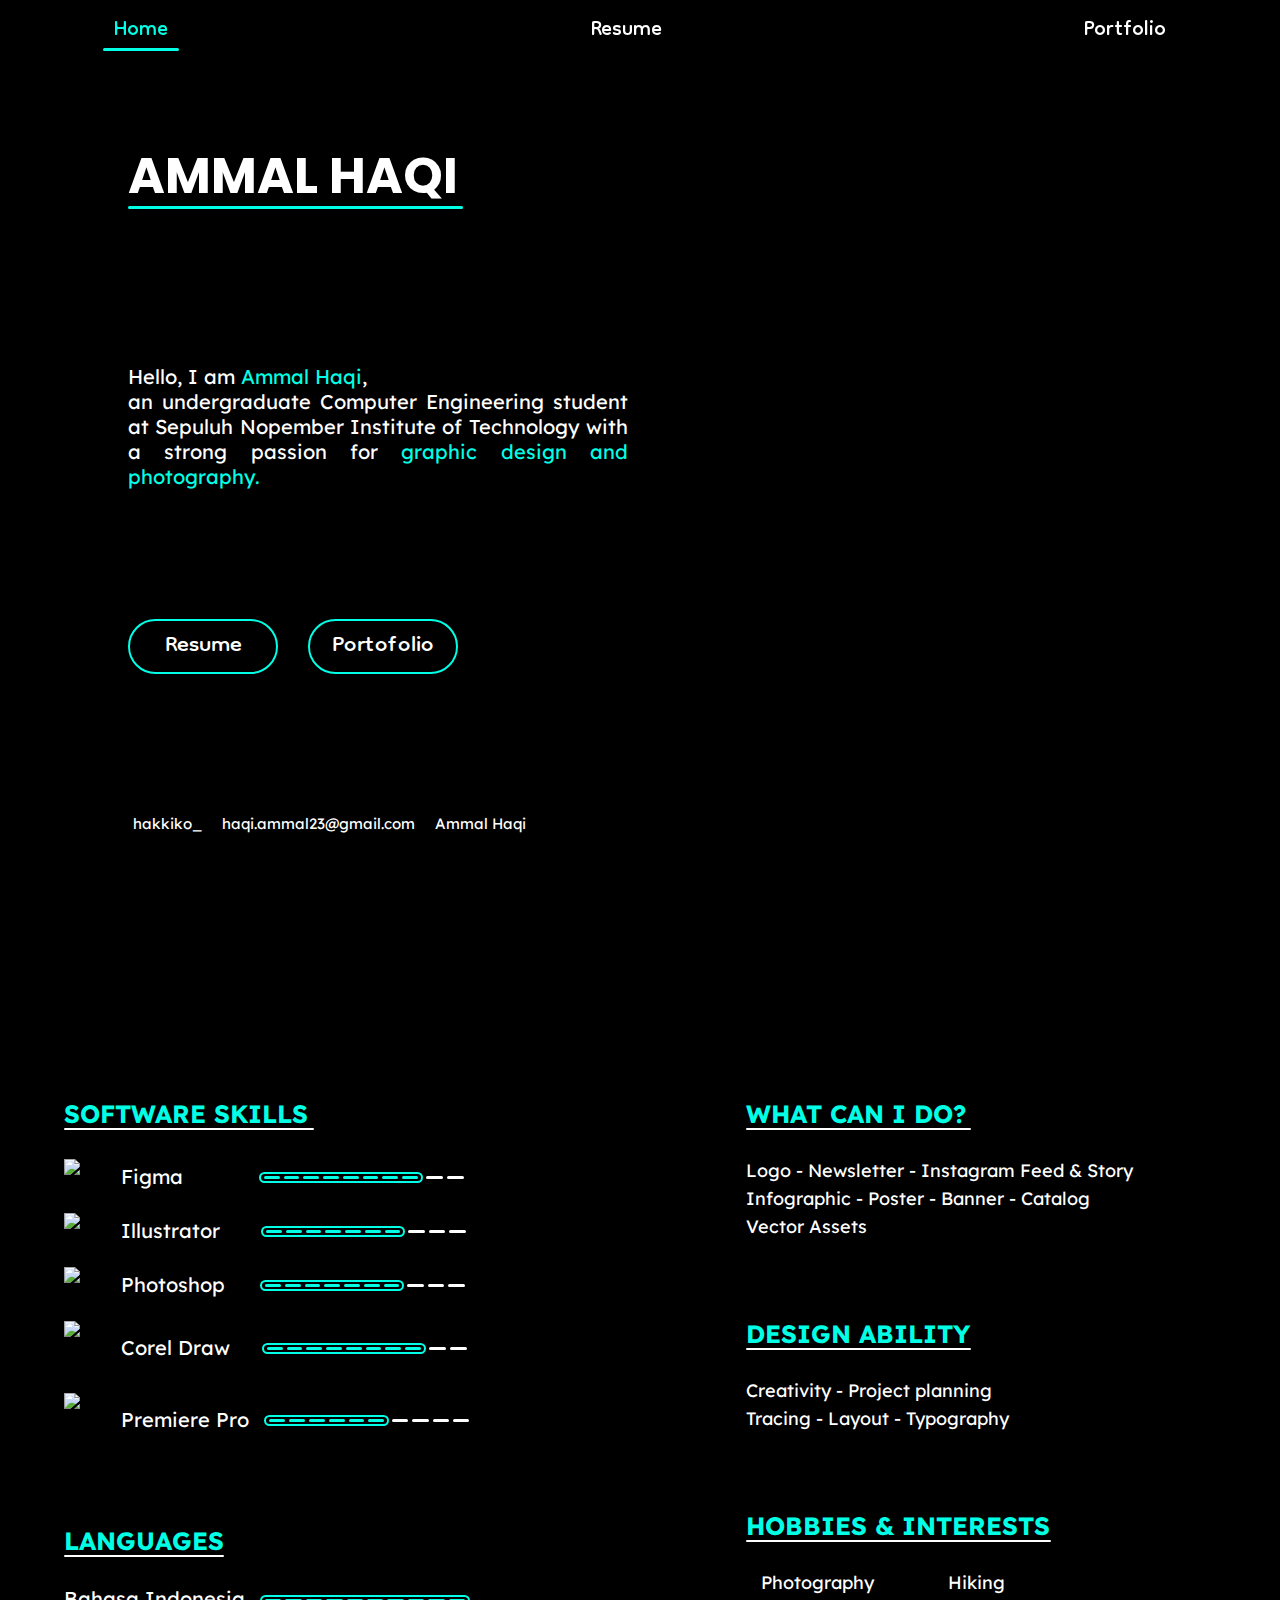
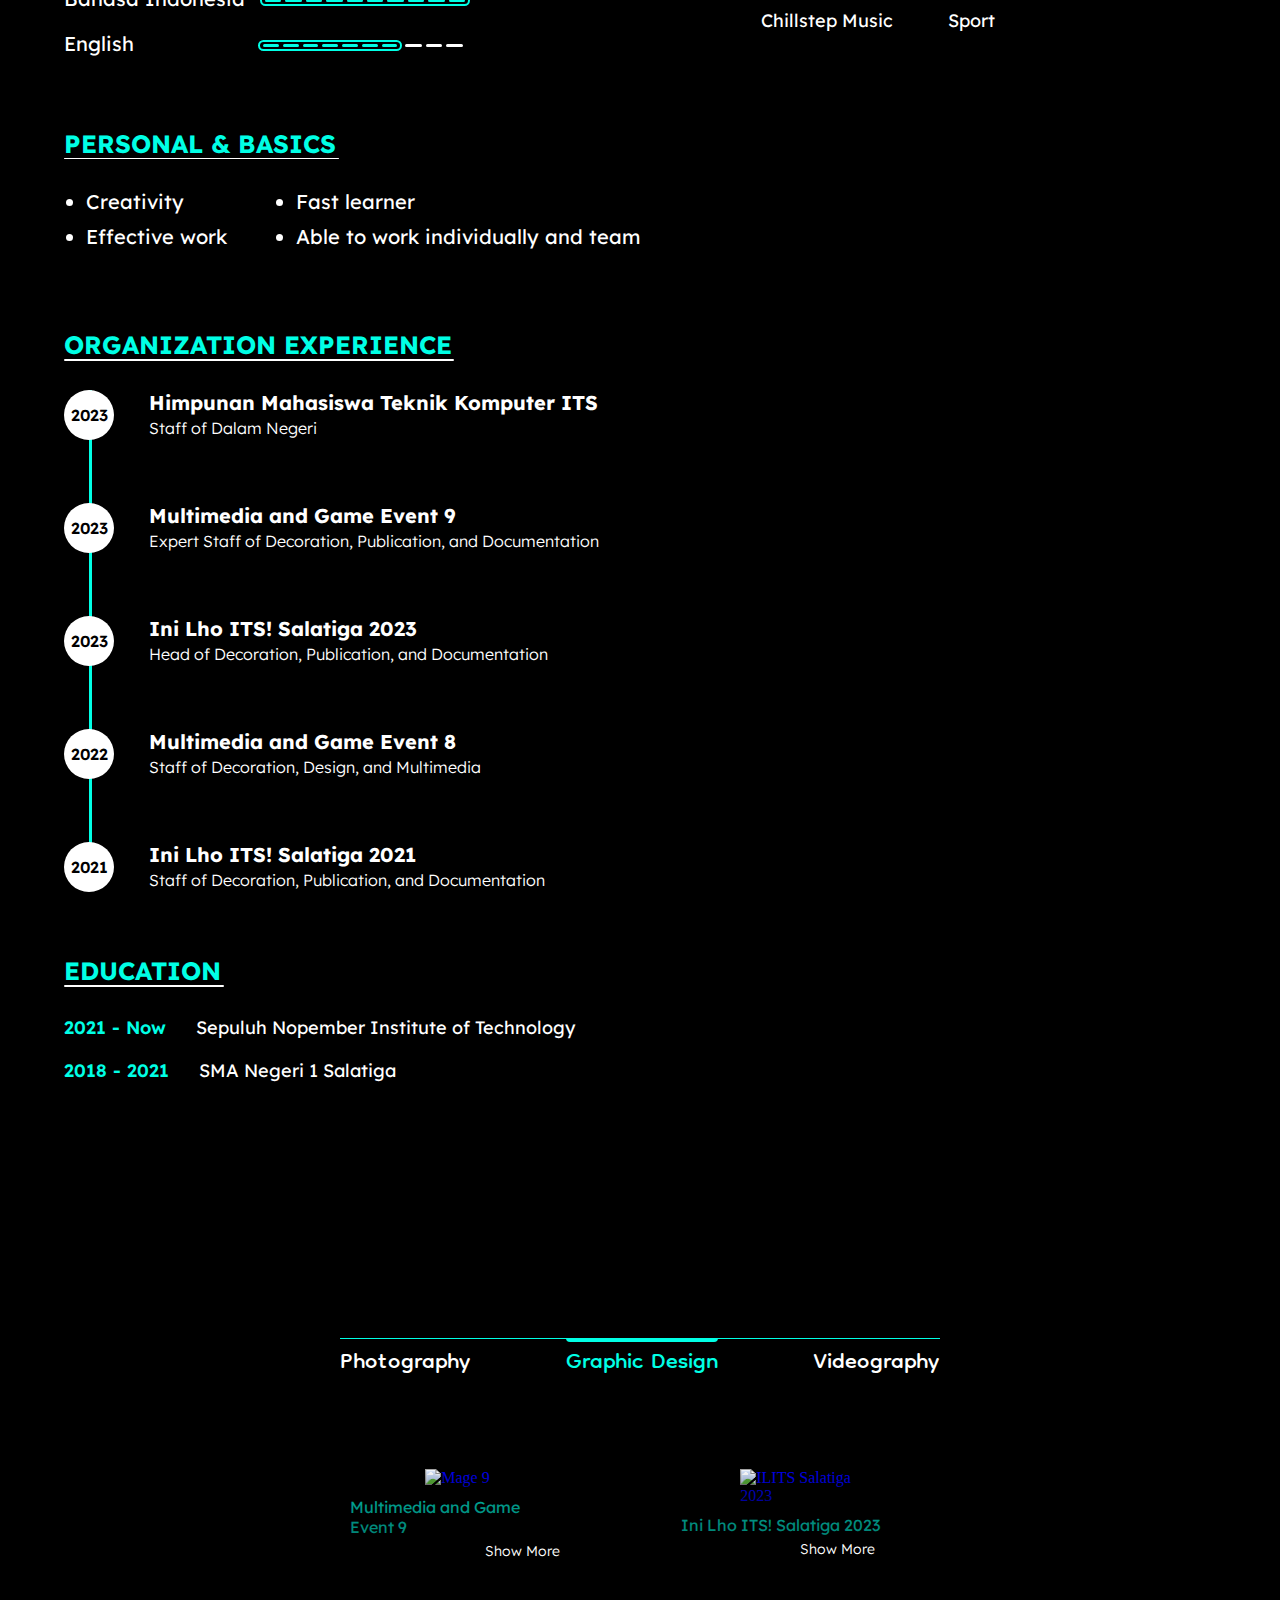
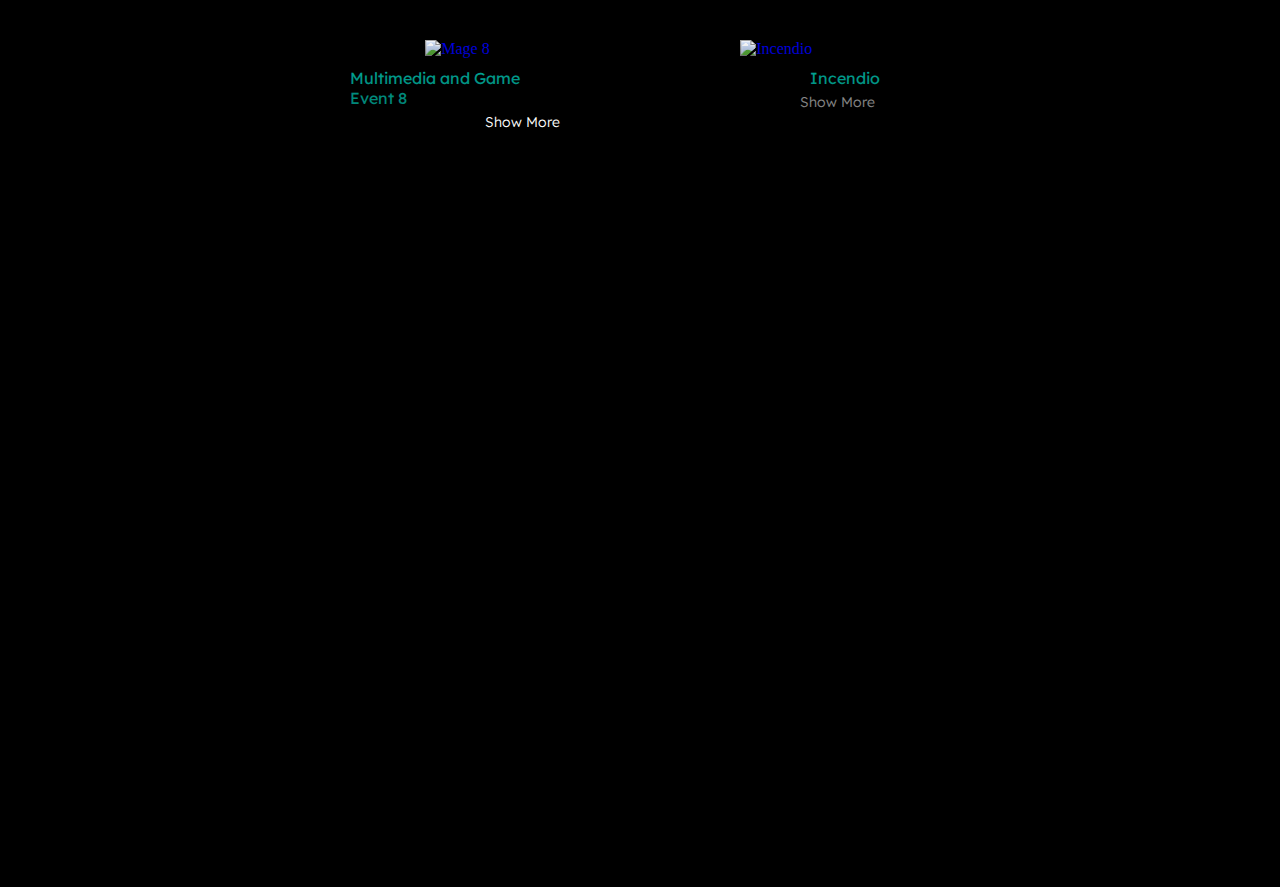
==== index.html @ 99812e88 "Add files via upload" ====
<!DOCTYPE html>
<html>
    <head>
        <meta charset="utf-8">
        <meta name="viewport" content="width=device-width, initial-scale=1.0" />
        <title>Ammal Haqi</title>
        
        <link rel="stylesheet" href="style.css">

        <link rel="preconnect" href="https://fonts.googleapis.com">
        <link rel="preconnect" href="https://fonts.gstatic.com" crossorigin>
        
        <link href="https://fonts.googleapis.com/css2?family=Poppins:ital,wght@0,100;0,200;0,300;0,400;0,500;0,600;0,700;0,800;0,900;1,100;1,200;1,300;1,400;1,500;1,600;1,700;1,800;1,900&display=swap" rel="stylesheet">
        <link href="https://fonts.googleapis.com/css2?family=Lexend+Deca:wght@100..900&family=Poppins:ital,wght@0,100;0,200;0,300;0,400;0,500;0,600;0,700;0,800;0,900;1,100;1,200;1,300;1,400;1,500;1,600;1,700;1,800;1,900&display=swap" rel="stylesheet">
        <link href="https://fonts.googleapis.com/css2?family=Dongle&family=Lexend+Deca:wght@100..900&family=Poppins:ital,wght@0,100;0,200;0,300;0,400;0,500;0,600;0,700;0,800;0,900;1,100;1,200;1,300;1,400;1,500;1,600;1,700;1,800;1,900&display=swap" rel="stylesheet">
        
        <script src="https://unpkg.com/@phosphor-icons/web"></script>
    </head>

    <body>
        <nav class="menu-nav">
            <div id="menu-icon" class="menu-icon">
                <i class="ph ph-list"></i>
            </div>
                <ul id="menu-list" class="hidden">
                    <li>
                        <a href="#home">Home</a>
                    </li>
                    <li>
                        <a href="#resume">Resume</a>
                    </li>
                    <li>
                        <a href="#portfolio">Portfolio</a>
                    </li>
                </ul>
            </div>
        </nav>
        <main>
            <div id="home" class="section-home">

                <div class="text-home">

                    <div class="nama">
                        <p>AMMAL HAQI</p>
                    </div>

                    <div class="deskripsi">
                        <p>
                            Hello, I am <em>Ammal Haqi</em>,
                        </p>
                        <p class="deskripsi-lagi">
                            an undergraduate Computer Engineering student
                            at Sepuluh Nopember Institute of Technology with a 
                            strong passion for <em>graphic design and photography.</em> 
                        </p>

                    </div>
                    
                    <div class="button-home">
                        <a href="#section-resume" class="home-resume"><button class="button-resume">Resume</button></a>
                        <a href="#section-porto" class="home-porto"><button class="button-porto">Portofolio</button></a>
                    </div>

                    <div class="sosmed-home">
                        <a href="https://www.instagram.com/hakkiko_/" class="ig-home"><i class="ph ph-instagram-logo"></i>hakkiko_</a>
                        <a href="#" class="email-home"><i class="ph ph-envelope"></i>haqi.ammal23@gmail.com</a>
                        <a href="https://www.linkedin.com/in/ammal-haqi" class="linkedin-home"><i class="ph ph-linkedin-logo"></i>Ammal Haqi</a> 
                    </div>

                </div>
            </div>

            <div id="resume" class="section-resume">
                <div class="padding-resume">

                    <div class="layout-resume">

                        <div class="layout-resume-1700">
                            <div class="resume1">
                                <div class="software-skill">
                                    <div class="title-software">
                                        <p>SOFTWARE SKILLS</p>
                                    </div>


                                    <div class="figma">
                                        <img src="https://res.cloudinary.com/dbnlmrsx0/image/upload/v1729635078/logo-figma_ucodax.svg" 
                                        alt="Figma">
                                        <p>Figma</p>
                                        <div class="rank-figma">
                                            <div class="filled-figma">
                                                <div class="segment filled"></div>
                                                <div class="segment filled"></div>
                                                <div class="segment filled"></div>
                                                <div class="segment filled"></div>
                                                <div class="segment filled"></div>
                                                <div class="segment filled"></div>
                                                <div class="segment filled"></div>
                                                <div class="segment filled"></div>
                                            </div>
                                            <div class="empty-figma">
                                                <div class="segment empty"></div>
                                                <div class="segment empty"></div>
                                            </div>
                                        </div>
                                    </div>

                                    <div class="illustrator">
                                        <img src="https://res.cloudinary.com/dbnlmrsx0/image/upload/v1729635078/logo-ai_piukja.svg"
                                        alt="Illustrator">
                                        <p>Illustrator</p>
                                        <div class="rank-illustrator">
                                            <div class="filled-illustrator">
                                                <div class="segment filled"></div>
                                                <div class="segment filled"></div>
                                                <div class="segment filled"></div>
                                                <div class="segment filled"></div>
                                                <div class="segment filled"></div>
                                                <div class="segment filled"></div>
                                                <div class="segment filled"></div>
                                            </div>
                                            <div class="empty-illustrator">
                                                <div class="segment empty"></div>
                                                <div class="segment empty"></div>
                                                <div class="segment empty"></div>
                                            </div>
                                        </div>
                                    </div>

                                    <div class="photoshop">
                                        <img src="https://res.cloudinary.com/dbnlmrsx0/image/upload/v1729635078/logo-ps_kbggxn.svg"
                                        alt="Photoshop">
                                        <p>Photoshop</p>
                                        <div class="rank-photoshop">
                                            <div class="filled-photoshop">
                                                <div class="segment filled"></div>
                                                <div class="segment filled"></div>
                                                <div class="segment filled"></div>
                                                <div class="segment filled"></div>
                                                <div class="segment filled"></div>
                                                <div class="segment filled"></div>
                                                <div class="segment filled"></div>
                                            </div>
                                            <div class="empty-photoshop">
                                                <div class="segment empty"></div>
                                                <div class="segment empty"></div>
                                                <div class="segment empty"></div>
                                            </div>
                                        </div>
                                    </div>

                                    <div class="corel">
                                        <img src="https://res.cloudinary.com/dbnlmrsx0/image/upload/v1729635078/logo-corel_yofwia.svg" 
                                        alt="Corel Draw">
                                        <p>Corel Draw</p>
                                        <div class="rank-corel">
                                            <div class="filled-corel">
                                                <div class="segment filled"></div>
                                                <div class="segment filled"></div>
                                                <div class="segment filled"></div>
                                                <div class="segment filled"></div>
                                                <div class="segment filled"></div>
                                                <div class="segment filled"></div>
                                                <div class="segment filled"></div>
                                                <div class="segment filled"></div>
                                            </div>
                                            <div class="empty-corel">
                                                <div class="segment empty"></div>
                                                <div class="segment empty"></div>
                                            </div>
                                        </div>
                                    </div>

                                    <div class="premiere">
                                        <img src="https://res.cloudinary.com/dbnlmrsx0/image/upload/v1729635079/logo-pr_hd1kft.svg" 
                                        alt="Premiere Pro">
                                        <p>Premiere Pro</p>
                                        <div class="rank-premiere">
                                            <div class="filled-premiere">
                                                <div class="segment filled"></div>
                                                <div class="segment filled"></div>
                                                <div class="segment filled"></div>
                                                <div class="segment filled"></div>
                                                <div class="segment filled"></div>
                                                <div class="segment filled"></div>
                                            </div>
                                            <div class="empty-premiere">
                                                <div class="segment empty"></div>
                                                <div class="segment empty"></div>
                                                <div class="segment empty"></div>
                                                <div class="segment empty"></div>
                                            </div>
                                        </div>
                                    </div>

                                </div>

                                <div class="languages">
                                    <div class="title-languages">
                                        <p>LANGUAGES</p>
                                    </div>

                                    <div class="indo">
                                        <p>Bahasa Indonesia</p>
                                        <div class="rank-indo">
                                            <div class="filled-indo">
                                                <div class="segment filled"></div>
                                                <div class="segment filled"></div>
                                                <div class="segment filled"></div>
                                                <div class="segment filled"></div>
                                                <div class="segment filled"></div>
                                                <div class="segment filled"></div>
                                                <div class="segment filled"></div>
                                                <div class="segment filled"></div>
                                                <div class="segment filled"></div>
                                                <div class="segment filled"></div>
                                            </div>
                                        </div>
                                    </div>

                                    <div class="english">
                                        <p>English</p>
                                        <div class="rank-english">
                                            <div class="filled-english">
                                                <div class="segment filled"></div>
                                                <div class="segment filled"></div>
                                                <div class="segment filled"></div>
                                                <div class="segment filled"></div>
                                                <div class="segment filled"></div>
                                                <div class="segment filled"></div>
                                                <div class="segment filled"></div>
                                            </div>
                                            <div class="empty-english">
                                                <div class="segment empty"></div>
                                                <div class="segment empty"></div>
                                                <div class="segment empty"></div>
                                            </div>
                                        </div>
                                    </div>


                                </div>

                                <div class="personal">
                                    <div class="title-personal">
                                        <p>PERSONAL & BASICS</p>
                                    </div>

                                    <div class="list-basic">
                                        <ul class="list-personal1">
                                            <li>Creativity</li>
                                            <li>Effective work</li>
                                        </ul>

                                        <ul class="list-personal2">
                                            <li>Fast learner</li>
                                            <li>Able to work individually and team</li>
                                        </ul>
                                    </div>

                                </div>
                            </div>

                            <div class="resume2">
                                <div class="organization">
                                    <div class="title-organization">
                                        <p>ORGANIZATION EXPERIENCE</p>
                                    </div>

                                    <div class="timeline">
                                        <div class="timeline-item">
                                            <div class="year">
                                                <div class="year-dot">2023</div>
                                            </div>
                                            <div class="content">
                                                <h3>Himpunan Mahasiswa Teknik Komputer ITS</h3>
                                                <p>Staff of Dalam Negeri</p>
                                            </div>
                                        </div>
                                
                                        <div class="timeline-item">
                                            <div class="year">
                                                <div class="year-dot">2023</div>
                                            </div>
                                            <div class="content">
                                                <h3>Multimedia and Game Event 9</h3>
                                                <p>Expert Staff of Decoration, Publication, and Documentation</p>
                                            </div>
                                        </div>
                                
                                        <div class="timeline-item">
                                            <div class="year">
                                                <div class="year-dot">2023</div>
                                            </div>
                                            <div class="content">
                                                <h3>Ini Lho ITS! Salatiga 2023</h3>
                                                <p>Head of Decoration, Publication, and Documentation</p>
                                            </div>
                                        </div>
                                
                                        <div class="timeline-item">
                                            <div class="year">
                                                <div class="year-dot">2022</div>
                                            </div>
                                            <div class="content">
                                                <h3>Multimedia and Game Event 8</h3>
                                                <p>Staff of Decoration, Design, and Multimedia</p>
                                            </div>
                                        </div>

                                        <div class="timeline-item">
                                            <div class="year">
                                                <div class="year-dot">2021</div>
                                            </div>
                                            <div class="content">
                                                <h3>Ini Lho ITS! Salatiga 2021</h3>
                                                <p>Staff of Decoration, Publication, and Documentation</p>
                                            </div>
                                        </div>
                                    </div>

                                </div>

                                <div class="education">
                                    <div class="title-education">
                                        <p>EDUCATION</p>
                                    </div>

                                    <div class="education-item1">
                                        <div class="edu-year">
                                            <p>2021 - Now</p>
                                        </div>

                                        <div class="edu">
                                            <p>Sepuluh Nopember Institute of Technology</p>
                                        </div>
                                    </div>

                                    <div class="education-item2">
                                        <div class="edu-year">
                                            <p>2018 - 2021</p>
                                        </div>

                                        <div class="edu">
                                            <p>SMA Negeri 1 Salatiga</p>
                                        </div>
                                    </div>

                                </div>
                            </div>
                        </div>

                        <div class="resume3">

                            <div class="layout-resume3-1700">
                                <div class="ido">
                                    <div class="title-ido">
                                        <p>WHAT CAN I DO?</p>
                                    </div>

                                    <div class="list-ido">
                                        <p>Logo - Newsletter - Instagram Feed & Story</p>
                                        <p>Infographic - Poster - Banner - Catalog</p>
                                        <p>Vector Assets</p>
                                    </div>
                                </div>

                                <div class="design-ability">
                                    <div class="title-ability">
                                        <p>DESIGN ABILITY</p>
                                    </div>

                                    <div class="list-ability">
                                        <p>Creativity - Project planning</p>
                                        <p>Tracing - Layout - Typography</p>
                                    </div>
                                </div>
                            </div>

                            <div class="hobbies">
                                <div class="title-hobbies">
                                    <p>HOBBIES & INTERESTS</p>
                                </div>
                                
                                <div class="list-hobbies">
                                    <div class="hobbies1">
                                        <p><i class="ph ph-camera"></i>Photography</p>
                                        <p><i class="ph ph-music-notes-simple"></i>Chillstep Music</p>
                                    </div>

                                    <div class="hobbies2">
                                        <p><i class="ph ph-person-simple-hike"></i>Hiking</p>
                                        <p><i class="ph ph-volleyball"></i>Sport</p>
                                    </div>
                                </div>
                            </div>
                        </div>

                        
                    </div>
                
                </div>
            </div>

            <div id="portfolio" class="section-portfolio">
                <div class="padding-porto">
                    <nav class="porto-nav">
                        <ul>
                            <li>
                                <a href="#photography">Photography</a>
                            </li>
                            <li>
                                <a href="#portfolio">Graphic Design</a>
                            </li>
                            <li>
                                <a href="#videography">Videography</a>
                            </li>
                        </ul>
                    </nav>

                    <div id="graphic-design" class="section-graphic-design">
                        <div class="card-gd1">
                            <div class="card-porto">
                                <a href="mage9.html">
                                    <img src="https://res.cloudinary.com/dbnlmrsx0/image/upload/v1729798943/card-mage9_mrf35m.png"
                                    alt="Mage 9">
                                    <h3>Multimedia and Game Event 9</h3>
                                    <p class="show-more-card">Show More <i class="ph ph-arrow-right"></i></p>
                                </a>
                            </div>

                            <div class="card-porto">
                                <a href="ilits23.html">
                                    <img src="https://res.cloudinary.com/dbnlmrsx0/image/upload/v1729798943/card-ilits23_wubepg.png"
                                    alt="ILITS Salatiga 2023">
                                    <h3>Ini Lho ITS! Salatiga 2023</h3>
                                    <p class="show-more-card">Show More <i class="ph ph-arrow-right"></i></p>
                                </a>
                            </div>
                        </div>

                        <div class="card-gd2">
                            <div class="card-porto">
                                <a href="mage8.html">
                                    <img src="https://res.cloudinary.com/dbnlmrsx0/image/upload/v1729798942/card-mage8_zxeqtw.png"
                                    alt="Mage 8">
                                    <h3>Multimedia and Game Event 8</h3>
                                    <p class="show-more-card">Show More <i class="ph ph-arrow-right"></i></p>
                                </a>
                            </div>

                            <div class="card-porto">
                                <a href="incendio.html">
                                    <img src="https://res.cloudinary.com/dbnlmrsx0/image/upload/v1729798942/card-incendio_vwihkm.png"
                                    alt="Incendio">
                                    <h3>Incendio</h3>
                                    <p class="show-more-card">Show More <i class="ph ph-arrow-right"></i></p>
                                </a>
                            </div>
                        </div>

                    </div>

                    <div id="photography" class="section-photography">
                        <div class="photo-grid">

                            <div class="photo-1">
                                <img src="https://res.cloudinary.com/dbnlmrsx0/image/upload/v1729856734/fly_high_pto6s4.png"
                                alt="Fly High">
                                <div class="photo-info">
                                    <h3>Fly High</h3>
                                    <p>Research Center ITS, Jawa Timur</p>
                                </div>
                            </div>

                            <div class="photo-2">
                                <img src="https://res.cloudinary.com/dbnlmrsx0/image/upload/v1729856734/senjoyo_qclm9r.png"
                                alt="Senjoyo">
                                <div class="photo-info">
                                    <h3>Senjoyo</h3>
                                    <p>Mata Air Senjoyo, Jawa Tengah</p>
                                </div>
                            </div>

                            <div class="photo-3">
                                <img src="https://res.cloudinary.com/dbnlmrsx0/image/upload/v1729856734/morning_ride_bhaa2o.png"
                                alt="Morning Ride">
                                <div class="photo-info">
                                    <h3>Morning Ride</h3>
                                    <p>Tegalwaton, Jawa Tengah</p>
                                </div>
                            </div>

                            <div class="photo-4">
                                <img src="https://res.cloudinary.com/dbnlmrsx0/image/upload/v1729856734/before_dark_tdrsvd.png"
                                alt="Before Dark">
                                <div class="photo-info">
                                    <h3>Before Dark</h3>
                                    <p>Pelabuhan Ketapang, Jawa Timur</p>
                                </div>
                            </div>

                        </div>

                        <div class="more-photo-info"> 
                            <p>Find More photos in my instagram</p>
                            <a href="https://www.instagram.com/hakkiko_/"><i class="ph ph-instagram-logo"></i>@hakkiko_</a>
                        </div>
                    </div>

                    <div id="videography" class="section-videography">
                        <div class="padding-video">
                            <h3>Adventure Documentary</h3>
                            <p>Malang, Jawa Timur</p>
                            <iframe width="560" height="315" src="https://www.youtube.com/embed/DyrvdNwEUSU?si=rKg8eWzsCCDTbS72" title="YouTube video player" frameborder="0" allow="accelerometer; autoplay; clipboard-write; encrypted-media; gyroscope; picture-in-picture; web-share" referrerpolicy="strict-origin-when-cross-origin" allowfullscreen></iframe>
                            
                        </div>
                    </div>
                </div>
            </div>
        </main>
        <script src="/script.js"></script>
    </body>
</html>
---- style.css ----
*,
*:before,
*:after {
    box-sizing: border-box;
    margin: 0;
    padding: 0;
}

body {
    background: black;
    max-width: 1920px; 
    margin: 0 auto;
}

img {
    max-width: 100%;
}



/*NAVBAR*/
.menu-nav {
    z-index: 1000;
    width: 100%;
    display: flex;
    justify-content: center;
    padding: 0.5rem;
    position: fixed; /*Ini biar nyantol terus navbar nya*/
    background-color :rgba(0, 0, 0, 0.8);
    top: 0;
    max-width: 1920px;
}

.menu-nav ul {
    display: flex;
    list-style: none;
    gap: 25rem;
}

.menu-nav ul li a {
    color: white;
    text-decoration: none;
    font-size: 2rem;
    font-family: "Dongle", sans-serif;
    padding: 0rem 0.7rem;
    position: relative;
    transition: 300ms;
}

.menu-nav ul li a:after {
    content: "";
    position: absolute;
    background-color: #00ffe5;
    height: 3px;
    width: 0;
    left: 0;
    bottom: 3px;
    border-radius:10px 10px 10px 10px;
    transition: 300ms;
}

.menu-nav ul li a:hover {
    color: #00ffe5;
}

.menu-nav ul li a:hover:after {
    width: 100%;
}

.menu-nav ul li a.active {
    color: #00ffe5;
}

.menu-nav ul li a.active:after {
    width: 100%;
}

.menu-icon {
    display: none;
}

/*HOME*/
div.section-home {
    background: no-repeat url("https://res.cloudinary.com/dbnlmrsx0/image/upload/v1729550433/Background_Home_x3f49p.png");
    background-size: auto;
    background-position:bottom;
    height: 970px;
}

.text-home {
    overflow: hidden;
    padding-top: 10%;
    padding-left: 10%;

}


.nama {
    margin-top: 10px;
    color: white;
    font-family: 'Poppins',sans-serif;
    font-size: 50px;
    font-weight: 700;
    position: relative;
}

.nama:after {
    content: "";
    position: absolute;
    background-color: #00ffe5;
    height: 3px;
    width: 335px;
    left: 0;
    bottom: 5px;
    border-radius:10px 10px 10px 10px;
}

.deskripsi {
    margin-top: 150px;
    color: white;
    font-size: 20px;
    font-family: "Lexend Deca", sans-serif;
    font-weight: 400;
    position: relative;
}

.deskripsi em{
    font-style: normal;
    color: #00ffe5;
}

.deskripsi-lagi{
    width: 500px;
    text-align: justify;
    text-justify: inter-word;
}

.button-home {
    margin-top: 130px;
    display:flex;
    gap: 30px;
}

.button-resume, .button-porto {
    color: white;
    background-color: black;
    width: 150px;
    border: 2.5px solid;
    border-color: #00ffe5;
    border-radius: 60px; 
    font-family: "Dongle", sans-serif;
    font-size: 35px;
}

.button-resume:hover,
.button-porto:hover {
    background-color: #00ffe5;
    color: black;
}


.sosmed-home {
    margin-top: 140px;
    display: flex;
    font-size: 15px;
    font-family: "Lexend Deca", sans-serif;
    font-weight: 400;
    align-items: center;
    color: white;
}

.sosmed-home a {
    text-decoration: none;
    color: white;
}

.ph-instagram-logo,
.ph-envelope,
.ph-linkedin-logo {
    font-size: 30px;
    align-items: center;
    display: flex;
    padding-right: 5px;

}

.ig-home,
.email-home,
.linkedin-home {
    align-items: center;
    display: flex;
    padding-right: 15px;

}


/*RESUME*/
.section-resume {
    background: no-repeat url("https://res.cloudinary.com/dbnlmrsx0/image/upload/v1729772719/Background_Resume_dzzmub.png");
    background-size: auto;
    background-position:top;
    height: 1080px;
}

.padding-resume {
    overflow: hidden;
    padding-top: 10%;
    padding-left: 5%;
}

.layout-resume {
    display: flex;
}

/*SOFTWARE SKILLS*/
.title-software,
.title-languages,
.title-personal,
.title-organization,
.title-education,
.title-ido,
.title-ability,
.title-hobbies {
    color: #00ffe5;
    font-family: 'Lexend Deca',sans-serif;
    font-size: 25px;
    font-weight: 700;
    position: relative;
}

.title-software:after {
    content: "";
    position: absolute;
    background-color: white;
    height: 2px;
    width: 250px;
    left: 0;
    bottom: -1px;
    border-radius:10px 10px 10px 10px;
}


/*format segment*/
.segment {
    height: 100%;
    flex: 1;
    border-radius: 20px;
    position: relative;
}

.segment.filled {
    background-color: #00ffe5;
}

.segment.empty {
    background-color: white;
}

.figma {
    display: flex;
    margin-top: 30px;
    align-items: center;
}

.illustrator,
.photoshop,
.corel,
.premiere {
    display: flex;
    margin-top: 20px;
    align-items: center;
}

.figma img,
.illustrator img,
.photoshop img,
.corel img,
.premiere img {
    width:  42px;
    margin-right: 15px;
}

.figma p,
.illustrator p,
.photoshop p,
.corel p,
.premiere p {
    color: white;
    font-family: 'Lexend Deca',sans-serif;
    font-size: 20px;
    font-weight: 400;
    position: relative;
}

.rank-figma,
.rank-illustrator,
.rank-photoshop,
.rank-corel,
.rank-premiere,
.rank-indo,
.rank-english {
    margin-top: 3px;
    width: 100%;
    max-width: 200px;
    height: 3px;
    display: flex;
    gap: 8px;
    position: relative;
}

.filled-figma::after,
.filled-illustrator::after,
.filled-photoshop::after,
.filled-corel::after,
.filled-premiere::after,
.filled-indo::after,
.filled-english::after {
    content: '';
    position: absolute;
    top: -4px;
    left: -5px;
    right: -5px;
    bottom: -4px;
    border: 2px solid #00ffe5;
    border-radius: 20px;
}

/*rank margin*/
.rank-figma {
    margin-left: 81px;
}
.rank-illustrator {
    margin-left: 46px;
}
.rank-photoshop {
    margin-left: 40px;
}
.rank-corel {
    margin-left: 37px;
}
.rank-premiere {
    margin-left: 20px;
}

/*figma*/
.filled-figma {
    display: flex;
    gap: 4px;
    width: 80%; 
    position: relative;
}

.empty-figma {
    display: flex;
    gap: 4px;
    width: 20%; 
}

/*illustrator*/
.filled-illustrator {
    display: flex;
    gap: 4px;
    width: 70%; 
    position: relative;
}

.empty-illustrator {
    display: flex;
    gap: 4px;
    width: 30%; 
}

/*photoshop*/
.filled-photoshop {
    display: flex;
    gap: 4px;
    width: 70%; 
    position: relative;
}

.empty-photoshop {
    display: flex;
    gap: 4px;
    width: 30%; 
}

/*corel*/
.filled-corel {
    display: flex;
    gap: 4px;
    width: 80%; 
    position: relative;
}

.empty-corel {
    display: flex;
    gap: 4px;
    width: 20%; 
}

/*premiere*/
.filled-premiere {
    display: flex;
    gap: 4px;
    width: 60%; 
    position: relative;
}

.empty-premiere {
    display: flex;
    gap: 4px;
    width: 40%; 
}

/*LANGUAGES*/
.title-languages {
    margin-top: 80px;
}

.title-languages:after {
    content: "";
    position: absolute;
    background-color: white;
    height: 2px;
    width: 160px;
    left: 0;
    bottom: -1px;
    border-radius:10px 10px 10px 10px;
}

.indo {
    display: flex;
    margin-top: 30px;
    align-items: center;
}
.english {
    display: flex;
    margin-top: 20px;
    align-items: center;
}

.indo p,
.english p {
    color: white;
    font-family: 'Lexend Deca',sans-serif;
    font-size: 20px;
    font-weight: 400;
    position: relative;
}

/*indo*/
.filled-indo {
    display: flex;
    gap: 4px;
    width: 100%; 
    position: relative;
}

/*english*/
.filled-english {
    display: flex;
    gap: 4px;
    width: 70%; 
    position: relative;
}

.empty-english {
    display: flex;
    gap: 4px;
    width: 30%; 
}

.rank-indo {
    margin-left: 20px;
}

.rank-english {
    margin-left: 129px;
}


/*PERSONAL & BASICS*/
.title-personal {
    margin-top: 72px;
}

.title-personal::after {
    content: "";
    position: absolute;
    background-color: white;
    height: 1.5px;
    width: 275px;
    bottom: 0px;
    border-radius:10px 10px 10px 10px;
}

.list-basic {
    margin-top: 30px;
    display: flex;
}

.list-personal1,
.list-personal2 {
    color: white;
    font-family: 'Lexend Deca',sans-serif;
    font-size: 20px;
    font-weight: 400;
    position: relative;
}

.list-personal1 {
    margin-left: 22px;
    width: 200px;
}

.list-personal2 {
    margin-left: 10px;
    width: 350px;
}

.list-personal1 li:last-of-type,
.list-personal2 li:last-of-type{
    margin-top: 10px;
}


/*ORGANIZATION*/
.title-organization:after {
    content: "";
    position: absolute;
    background-color: white;
    height: 2px;
    width: 390px;
    left: 0;
    bottom: -1px;
    border-radius:10px 10px 10px 10px;
}

.timeline {
    position: relative;
    margin-top: 30px;
}

/* Garis vertikal */
.timeline::before {
    content: '';
    position: absolute;
    left: 25px;
    top: 0;
    bottom: 0;
    width: 3px;
    background: #00ffe5;
}

.timeline-item {
    display: flex;
    margin-bottom: 65px; /*atur jarak tahun*/
    position: relative;
}

/* Dot tahun */
.year {
    width: 85px;
    position: relative;
}

.year-dot {
    width: 50px;
    height: 50px;
    background: white;
    border-radius: 50%;
    display: flex;
    align-items: center;
    justify-content: center;
    font-family: 'Lexend Deca',sans-serif;
    font-weight: 600;
    font-size: 16px;
    position: absolute;
    z-index: 2;
}

.content {
    flex: 1;
}

.content h3 {
    color: white;
    font-family: 'Lexend Deca',sans-serif;
    font-size: 20px;
    font-weight: 700;
    margin-bottom: 3px;
}

.content p {
    color: white;
    font-family: 'Lexend Deca',sans-serif;
    font-size: 16px;
    font-weight: 300;
}

/*EDUCATION*/
.title-education:after {
    content: "";
    position: absolute;
    background-color: white;
    height: 2px;
    width: 160px;
    left: 0;
    bottom: -1px;
    border-radius:10px 10px 10px 10px;
}

.education-item1,
.education-item2 {
    display: flex;
}

.education-item1 {
    margin-top: 30px;
}

.education-item2 {
    margin-top: 20px;
}

.edu-year {
    color: #00ffe5;
    font-family: 'Lexend Deca',sans-serif;
    font-size: 18px;
    font-weight: 600;
    margin-right: 30px;
}

.edu {
    color: white;
    font-family: 'Lexend Deca',sans-serif;
    font-size: 18px;
    font-weight: 400; 
}

/*WHAT CAN I DO*/
.title-ido:after {
    content: "";
    position: absolute;
    background-color: white;
    height: 2px;
    width: 225px;
    left: 0;
    bottom: -1px;
    border-radius:10px 10px 10px 10px;
}

.list-ido {
    color: white;
    font-family: 'Lexend Deca',sans-serif;
    font-size: 18px;
    font-weight: 400; 
    margin-top: 30px;
}
.list-ido p {
    margin-bottom: 5px;
}

/*DESIGN ABILITY*/
.title-ability {
    margin-top: 180px;
}

.title-ability:after {
    content: "";
    position: absolute;
    background-color: white;
    height: 2px;
    width: 225px;
    left: 0;
    bottom: -1px;
    border-radius:10px 10px 10px 10px;
}

.list-ability {
    color: white;
    font-family: 'Lexend Deca',sans-serif;
    font-size: 18px;
    font-weight: 400; 
    margin-top: 30px;
}
.list-ability p {
    margin-bottom: 5px;
}

/*HOBBIES & INTERESTS*/
.title-hobbies {
    margin-top: 180px;
}


.title-hobbies:after {
    content: "";
    position: absolute;
    background-color: white;
    height: 2px;
    width: 305px;
    left: 0;
    bottom: -1px;
    border-radius:10px 10px 10px 10px;
}

.list-hobbies {
    color: white;
    font-family: 'Lexend Deca',sans-serif;
    font-size: 18px;
    font-weight: 400; 
    margin-top: 30px;
    display: flex;
}

.ph-camera,
.ph-music-notes-simple,
.ph-person-simple-hike,
.ph-volleyball {
    font-size: 40px;
    align-items: center;
    display: flex;
    padding-right: 15px;

}

.hobbies1 {
    margin-right: 20px;
}

.hobbies1 p,
.hobbies2 p {
    align-items: center;
    display: flex;
    padding-right: 20px;
}
.hobbies1 p:last-of-type,
.hobbies2 p:last-of-type {
    padding-top: 15px;
}

.resume1,
.resume2 {
    margin-right: 40px;
}

.layout-resume-1700 {
    display: flex;
}


/*PORTOFOLIO*/

.section-portfolio {
    background: no-repeat url("https://res.cloudinary.com/dbnlmrsx0/image/upload/v1729869418/Background_Portfolio_nrlni4.png");
    background-size: auto;
    background-position:top;
    height: auto;
}

.padding-porto {
    padding-top: 10%;
    padding-left:10%;
    padding-right: 10%;
    padding-bottom: 10%;
    justify-content: center;
    display: flex;
    flex-direction: column;
    align-items: center; 
}

.porto-nav {
    width: 600px;
    position: relative;
    z-index: 999;
}

.porto-nav::before {
    content: '';
    position: absolute;
    top: 0;
    left: 0;
    right: 0;
    height: 1px;
    background-color: #00ffe5;
}

.porto-nav ul {
    display: flex;
    list-style: none;
    justify-content: center;
    gap: 95px;
}

.porto-nav ul li a{
    font-family: "Dongle", sans-serif;
    font-size: 35px;
    font-weight: 500;
    text-decoration: none;
    color: white;
    position: relative;
    transition: 300ms;
}

.porto-nav ul li a:after {
    content: "";
    position: absolute;
    background-color: #00ffe5;
    height: 4px;
    width: 0%;
    left: 0;
    border-radius:0px 0px 10px 10px;
    transition: 300ms;
}

.porto-nav ul li a:hover {
    color: #00ffe5;
}

.porto-nav ul li a:hover:after {
    width: 100%;
}

.porto-nav ul li a.active {
    color: #00ffe5;
}

.porto-nav ul li a.active:after {
    content: "";
    position: absolute;
    background-color: #00ffe5;
    height: 4px;
    width: 100%;
    left: 0;
    border-radius:0px 0px 10px 10px;
    transition: 300ms;
}

.section-graphic-design {
    height: 970px;
}


.card-gd1 {
    display: flex;
    gap: 100px;
    margin-top: 80px;
    margin-left: -50px;
}

.card-gd2 {
    display: flex;
    gap: 100px;
    margin-top: 80px;
    margin-left: -50px;
}

.card-porto {
    position: relative;
    max-width: 300px;
    width: 100%;

}

.card-porto a {
    text-decoration: none;
    display: flex;
    flex-direction: column;
    align-items: flex-end;
    z-index: 3;
}

.card-porto img {
    width: 65%;
    display: block;
    position: relative;
    z-index: 1;
}

.card-porto a h3 {
    color: #00ffe5;
    font-family: 'Lexend Deca',sans-serif;
    font-size: 16px;
    font-weight: 400; 
    margin-top: 10px;
}

.card-porto a p {
    color: white;
    font-family: 'Lexend Deca',sans-serif;
    font-size: 14px;
    font-weight: 300; 
    margin-top: 5px;
}

.card-porto::after {
    content: '';
    position: absolute;
    top: 0;
    left: 0;
    width: 100%;
    height: 80%;
    background: linear-gradient(180deg, 
        rgba(0, 0, 0, 0) 0%,
        rgba(0, 0, 0, 0.4) 50%,
        rgba(0, 0, 0, 0.5) 100%
    );
    z-index: 2;
    transition: opacity 0.3s ease;
    pointer-events: none;
}

.card-porto:hover::after {
    opacity: 0;
}

.card-porto a h3:hover {
    font-weight: 600;
}

.ph-arrow-right {
    align-items: center;
    margin-left: 5px;
    font-size: 20px;
}

.show-more-card {
    display: flex;
    align-items: center;
}

.show-more-card:hover {
    font-weight: 500;
}

/*PHOTOGRAPHY*/
.section-photography {
    height: auto;
    margin-left: 100px;
}

.photo-grid {
    display: grid;
    grid-template-columns: repeat(2, 0.9fr);
    margin-top: 80px;
}

.photo-1 {
    grid-column: 1;
    grid-row: 1;
}

.photo-2 {
    grid-column: 2;
    grid-row: 1;
}

.photo-3 {
    grid-column: 1;
    grid-row: 2;
    align-self: end;
    padding-top: 50px;
}

.photo-4 {
    grid-column: 2;
    grid-row: 2;
    align-self: end;
}

/*Setting Width*/
.photo-1 img{
    max-width: 414px;
    width: 80%;
}

.photo-2 img{
    max-width: 552px;
    width: 100%;
}

.photo-3 img{
    max-width: 414px;
    width: 80%;
}

.photo-4 img{
    max-width: 552px;
    width: 100%;
}


.photo-info h3 {
    color: white;
    font-family: 'Lexend Deca',sans-serif;
    font-size: 16px;
    font-weight: 600; 
    margin-top: 10px;
}

.photo-info p {
    color: white;
    font-family: 'Lexend Deca',sans-serif;
    font-size: 16px;
    font-weight: 300; 
    margin-top: 5px;
}

.more-photo-info {
    margin-top: 100px;
}


.more-photo-info p {
    color: #00ffe5;
    font-family: 'Lexend Deca',sans-serif;
    font-size: 16px;
    font-weight: 600; 
    margin-top: 10px;
}

.more-photo-info a {
    color: white;
    font-family: 'Lexend Deca',sans-serif;
    font-size: 16px;
    font-weight: 400; 
    margin-top: 16px;
    text-decoration: none;
    display: flex;
    align-items: center;
}

.more-photo-info a i {
    margin-right: 7px;
}

/*VIDEOGRAPHY*/
.section-videography {
    height: 1080px;
}
.padding-video {
    margin-top: 80px;
}

.padding-video h3 {
    color: white;
    font-family: 'Lexend Deca',sans-serif;
    font-size: 18px;
    font-weight: 600; 
}

.padding-video p {
    color: #00ffe5;
    font-family: 'Lexend Deca',sans-serif;
    font-size: 14px;
    font-weight: 400; 
    margin-top: 5px;
}

.padding-video iframe {
    margin-top: 30px;
}








/*SETTING RESUME DOANG*/
@media (max-width: 1700px) { 
    .section-resume {
        height: auto;
    }

    .padding-resume {
        padding-bottom: 10%;
    }
    
    .layout-resume {
        flex-direction: column;
    }

    .title-ido {
        margin-top: 150px;
    }
    .title-ability {
        margin-top: 80px;
    }

    .resume3 {
        display: flex;
    }

    .layout-resume3-1700 {
        margin-right: 235px;
    }

    .title-hobbies {
        margin-top: 150px;
    }
}   

@media (max-width: 1300px) {
    .layout-resume-1700 {
        flex-direction: column;
        margin-right: 60px;
    }

    .layout-resume {
        flex-direction:row;
    }

    .title-ido {
        margin-top: 0px;
    }

    .title-organization {
        margin-top: 80px;
    }

    .resume3 {
        display: inline;
    }

    .title-hobbies {
        margin-top: 80px;
    }

    .layout-resume3-1700 {
        margin-right: 0;
    }
}

@media (max-width: 1200px) {
    .menu-nav ul {
        gap: 20rem;
    }

    .layout-resume {
        flex-direction: column;
    }

    .title-ido {
        margin-top: 80px;
    }

    .section-photography {
        margin-left: 0;
    }

    .photo-grid {
        grid-template-columns: 1fr;
    }

    .photo-1 {
        grid-column: 1;
        grid-row: 1;
    }
    
    .photo-2 {
        grid-column: 1;
        grid-row: 2;
        margin-top: 80px;
    }
    
    .photo-3 {
        grid-column: 1;
        grid-row: 3;
        margin-top: 50px;
    }
    
    .photo-4 {
        grid-column: 1;
        grid-row: 4;
        margin-top: 80px;
    }

    .photo-1 img{
        width: 414px;
    }
    
    .photo-2 img{
        width: 414px;
    }
    
    .photo-3 img{
        width: 414px;
    }
    
    .photo-4 img{
        width: 414px;
    }
    



}

@media (max-width: 992px) {
    .menu-nav ul {
        gap: 10rem;
    }



}

@media (max-width : 768px) {
    div.section-home {
        background: none;
    }

    .menu-nav {
        justify-content:flex-start;
        flex-wrap: wrap;
        position: fixed;
        width: 100%;
        top: 0;
    }
    
    .menu-nav ul {
        flex-direction: column;
        width: 100%;
        gap: 1rem;
    }

    .menu-nav ul li:last-of-type {
        padding-bottom: 0rem; /*buat kasi padding list paling bawah*/
    }

    .menu-nav ul.hidden {
        display: none;
    }

    .menu-icon {
        color: white;
        font-size: 2rem;
        display: flex;
        align-items: center;
    }

    .menu-icon:hover {
        color:#00ffe5;
    }

    .nama {
        margin-top: 100px;
    }

    .timeline::before {
        left: 25px;
    }
    
    .year {
        width: 60px;
    }

    .year-dot {
        left: 0px;
        width: 50px;
        height: 50px;
        font-size: 1rem;
    }

    .content {
        padding-left: 1rem;
    }

    .porto-nav {
        width: 500px;
    }

    .porto-nav ul {
        gap: 50px;
    }

    .card-gd1,
    .card-gd2 {
        gap: 20px;
    }

    .card-porto a h3 {
        font-size: 14px;
    }

    .card-porto::after{
        height: 80%;
    }


}

@media (max-width: 640px) {
    div.section-home {
        height: 1136;
        background: none;
    }

    .section-resume {
        height: auto;
    }

    .padding-resume {
        padding-bottom: 10%;
    }
    .resume1,
    .resume2 {
        margin-right: 0px;
    }

    .layout-resume-1700 {
        margin-right: 0;
        padding-right: 5%;
    }

        /*rank margin*/
        .rank-figma,
        .rank-illustrator,
        .rank-photoshop,
        .rank-corel,
        .rank-premiere {
            margin-left: 0px;
        }
    
        .figma p {
            margin-right: 100px;
        }
    
        .illustrator p {
            margin-right: 65px;
        }
    
        .photoshop p {
            margin-right: 59px;
        }
    
        .corel p {
            margin-right: 55px;
        }
    
        .premiere p {
            margin-right: 37px;
        }
    
        .rank-indo,
        .rank-english {
            margin-left: 0px;
        }
    
        .indo p {
            margin-right: 44px;
        }
    
        .english p {
            margin-right: 150px;
        }

        .porto-nav {
            width: 550px;
        }

        .porto-nav ul {
            gap: 65px;
        }

        .card-porto img {
            width: 70%;
        }


        .card-gd1,
        .card-gd2 {
            gap: 5px;
            margin-left: -80px;
        }

        .card-porto a p {
            font-size: 16px;
        }

        .card-porto a h3 {
            font-size: 16px;
        }

        .card-porto::after{
            display: none;
        }
}

/*ANDROID*/
@media (max-width : 480px) {
    
    div.section-home {
        height: auto;
        background: none;
    }
    
    .text-home {
        padding-bottom: 10%;
    }

    .menu-nav ul li a {
        font-size: 35px;
    }

    .nama {
        margin-top: 120px;
        font-size: 35px;
    }

    .nama:after {
        height: 2px;
        width: 230px;
        bottom: 1px;
    }

    .deskripsi {
        margin-top: 90px;
        font-size: 14px;
    }

    .button-home {
        margin-top: 120px;
        gap: 30px;
    }

    .button-resume, .button-porto {
        width: 100px;
        font-size: 20px;
    }

    .sosmed-home {
        margin-top: 140px;
        flex-direction: column;
        font-size: 12px;
        align-items:baseline;
    }

    .section-resume {
        height: auto;
    }

    .ph-instagram-logo,
    .ph-envelope,
    .ph-linkedin-logo {
        font-size: 24px;
    }

    .padding-resume {
        padding-bottom: 10%;
    }

    .resume1,
    .resume2 {
        margin-right: 0px;
    }

    .layout-resume-1700 {
        margin-right: 0;
        padding-right: 5%;
    }

    .title-software,
    .title-languages,
    .title-personal,
    .title-organization,
    .title-education,
    .title-ido,
    .title-ability,
    .title-hobbies {
        font-size: 20px;
    }

    .title-software:after {
        width: 198px;
    }

    .figma img,
    .illustrator img,
    .photoshop img,
    .corel img,
    .premiere img {
        width:  30px;
    } 
    .figma p,
    .illustrator p,
    .photoshop p,
    .corel p,
    .premiere p {
        font-size: 14px;
    }

    /*rank margin*/
    .rank-figma,
    .rank-illustrator,
    .rank-photoshop,
    .rank-corel,
    .rank-premiere {
        margin-left: 0px;
    }

    .figma p {
        margin-right: 70px;
    }

    .illustrator p {
        margin-right: 45px;
    }

    .photoshop p {
        margin-right: 41px;
    }

    .corel p {
        margin-right: 38px;
    }

    .premiere p {
        margin-right: 26px;
    }

    .title-languages:after {
        width: 130px;

    }

    .indo p,
    .english p {
        font-size: 14px;
    }

    .rank-indo,
    .rank-english {
        margin-left: 0px;
    }

    .indo p {
        margin-right: 35px;
    }

    .english p {
        margin-right: 109px;
    }


    .title-personal::after {
        width: 220px;
    }

    .list-personal1,
    .list-personal2 {
        font-size: 13px;
    }

    .title-organization:after {
        width: 313px;
    } 

        /* Garis vertikal */
    .timeline::before {
        content: '';
        position: absolute;
        left: 22px;
        top: 0;
        bottom: 30px;
        width: 3px;
        background: #00ffe5;
    }

    .timeline-item {
        display: flex;
        margin-bottom: 65px; /*atur jarak tahun*/
        position: relative;
    }

    .year {
        width: 55px;
        position: relative;
    }
    
    .year-dot {
        width: 45px;
        height: 45px;
        font-size: 14px;
    }

    .content h3 {
        font-size: 16px;
    }

    .content p {
        font-size: 12px;
    }       

    .title-education:after {
        width: 131px;
    }

    .edu-year {
        font-size: 14px;

    }

    .edu {
        font-size: 14px;
    }

    .title-ido:after {
        width: 180px;
    }

    .list-ido {
        margin-top: 25px;
        font-size: 14px;
    }

    .title-ability:after {
        width: 185px;

    }

    .list-ability {
        margin-top: 25px;
        font-size: 14px;
    }


    .title-hobbies:after {
        width: 245px;
    }

    .list-hobbies {
        margin-top: 25px;
        font-size: 14px;
    }

    .ph-camera,
    .ph-music-notes-simple,
    .ph-person-simple-hike,
    .ph-volleyball {
        font-size: 35px;

    }


}
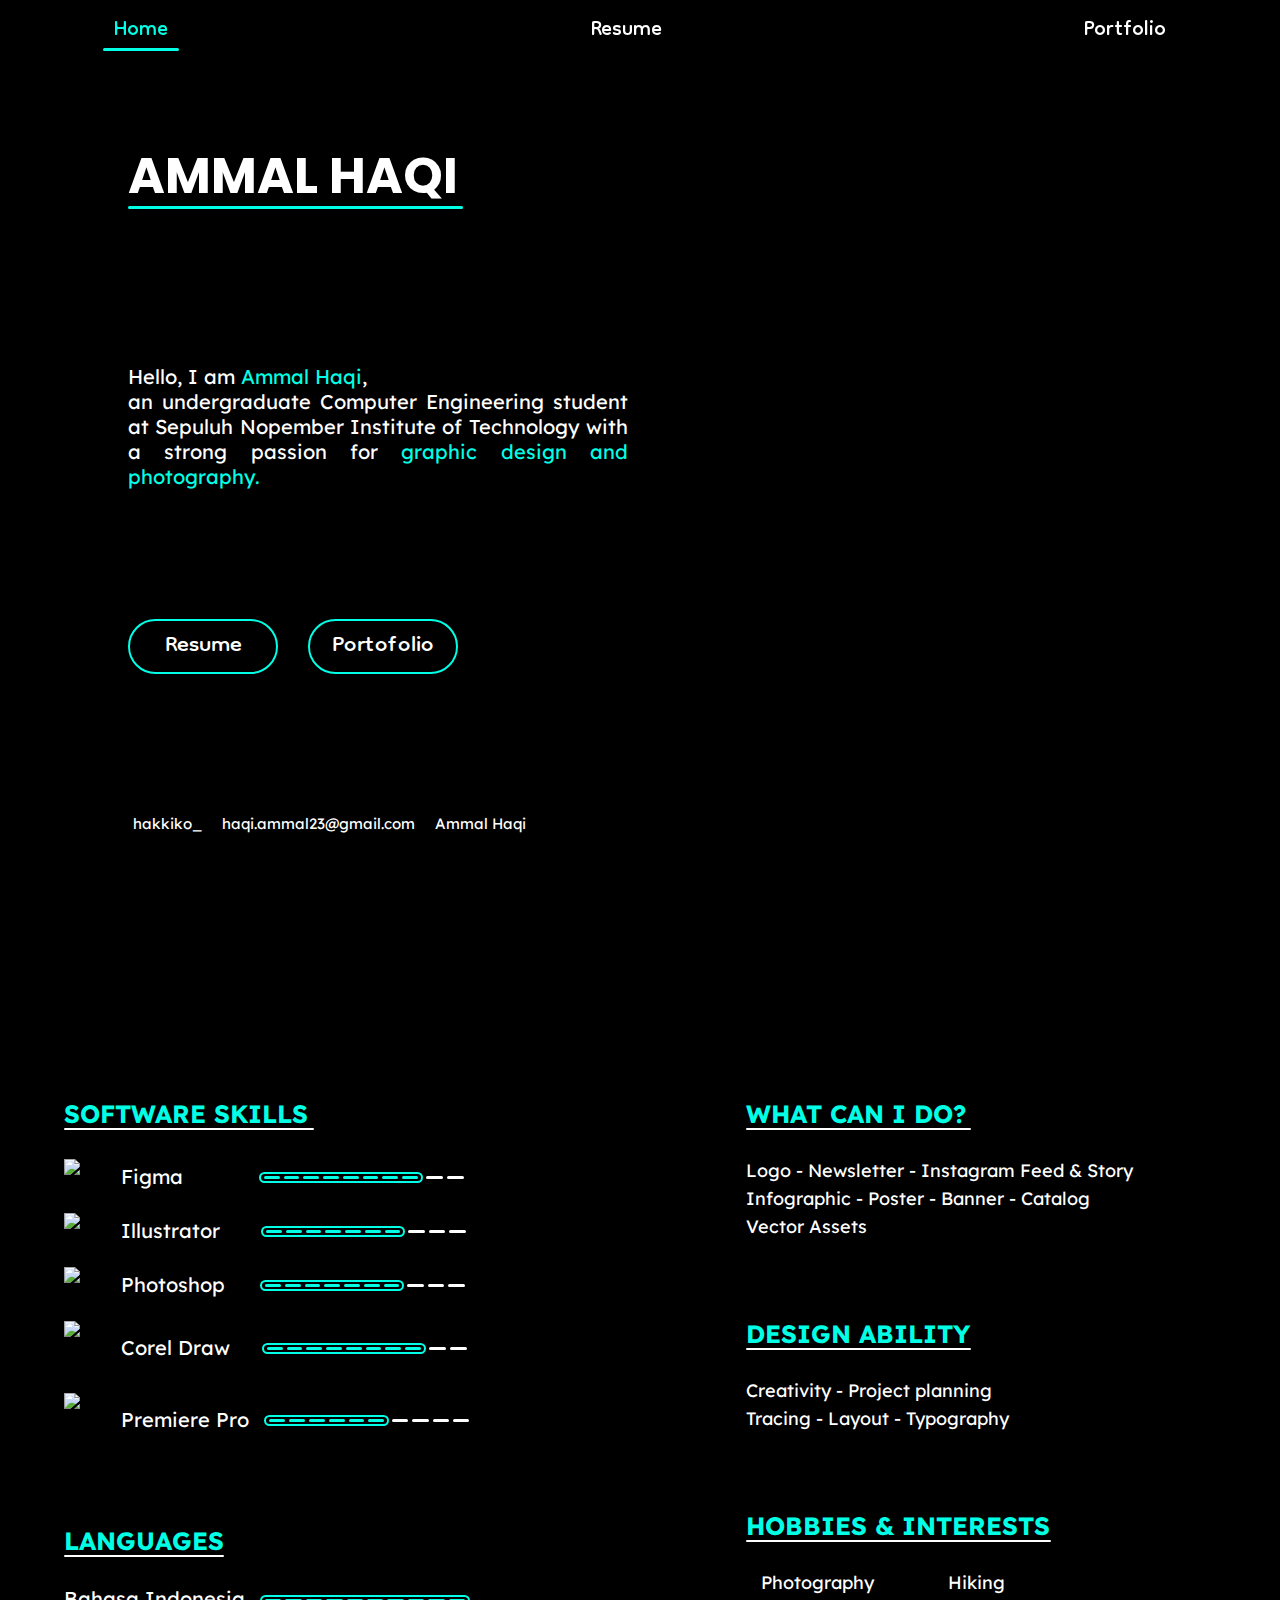
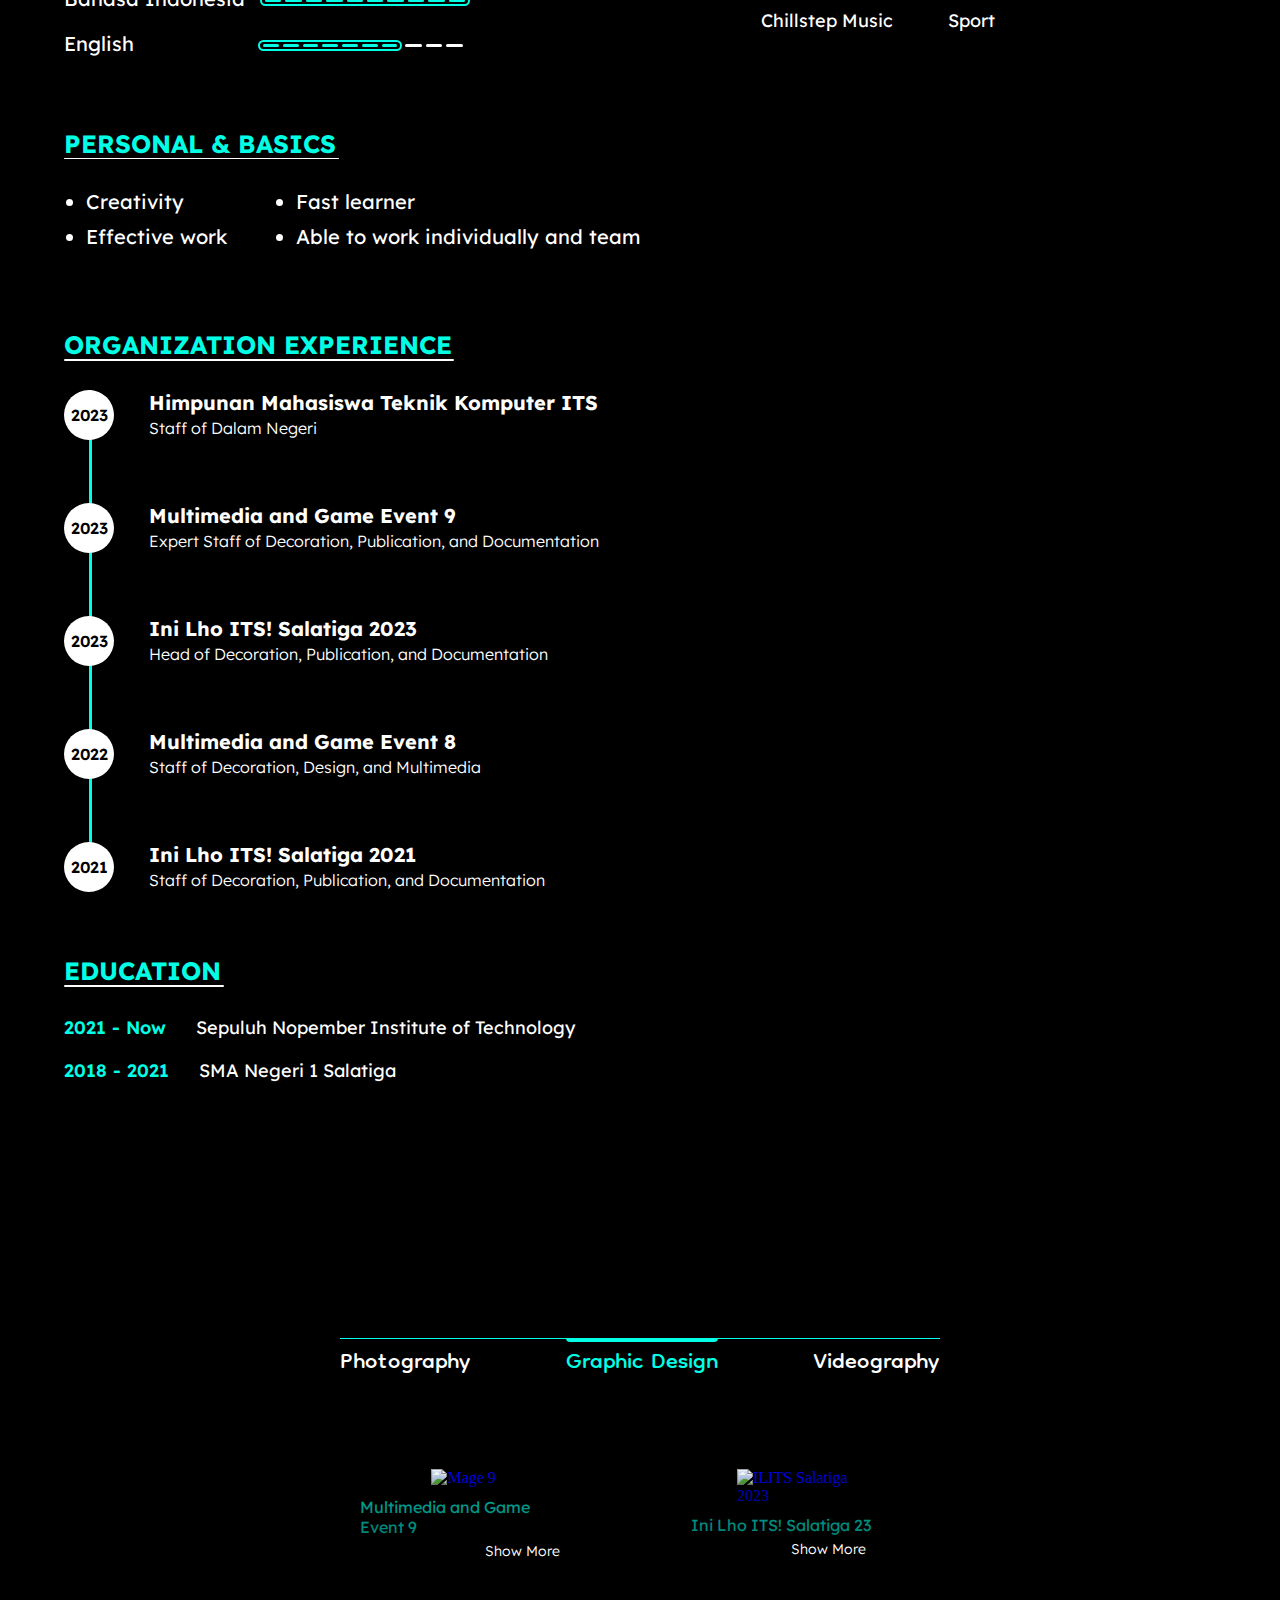
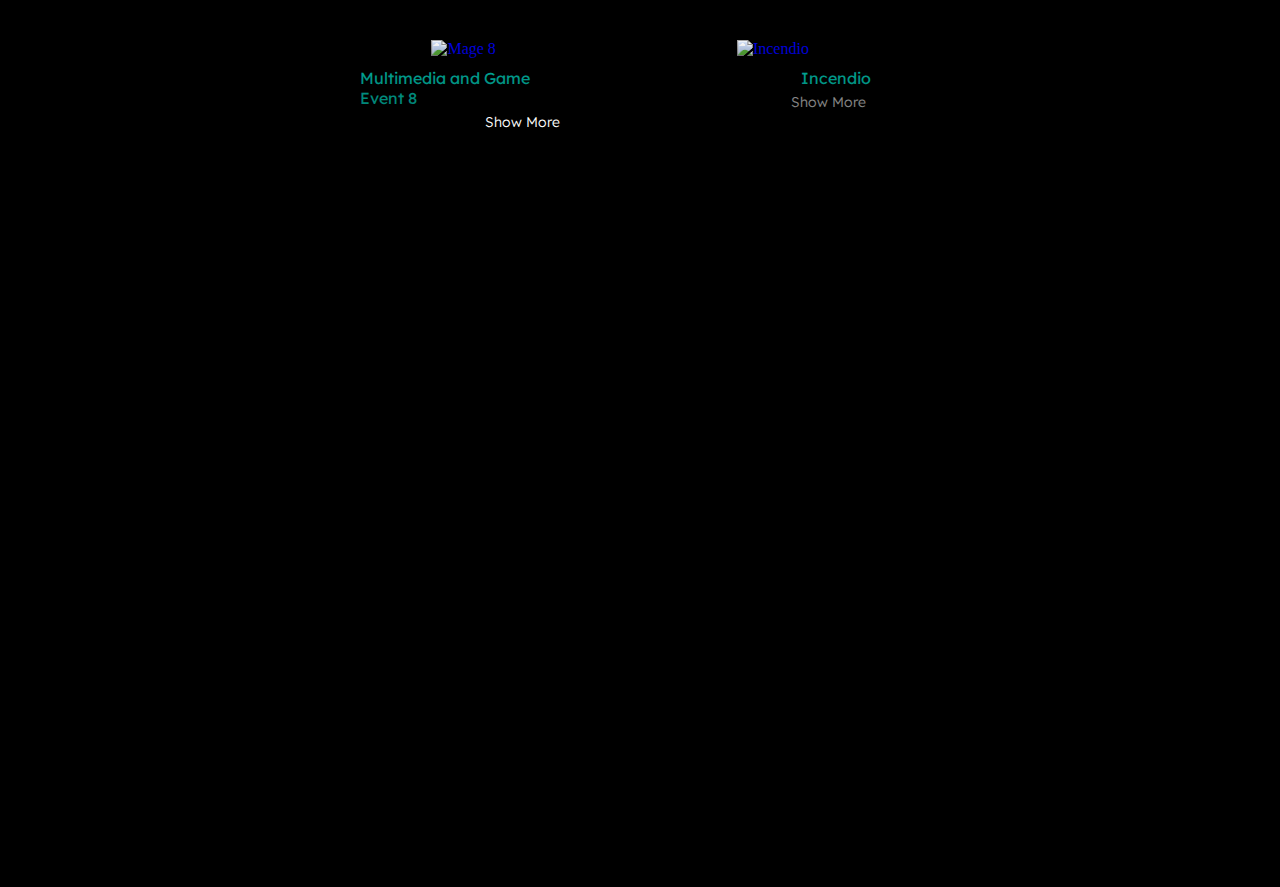
==== commit 85ad71f6: "Update index.html" ====
--- a/index.html
+++ b/index.html
@@ -57,8 +57,8 @@
                     </div>
                     
                     <div class="button-home">
-                        <a href="#section-resume" class="home-resume"><button class="button-resume">Resume</button></a>
-                        <a href="#section-porto" class="home-porto"><button class="button-porto">Portofolio</button></a>
+                        <a href="#resume" class="home-resume"><button class="button-resume">Resume</button></a>
+                        <a href="#porto" class="home-porto"><button class="button-porto">Portofolio</button></a>
                     </div>
 
                     <div class="sosmed-home">
@@ -433,7 +433,7 @@
                                 <a href="ilits23.html">
                                     <img src="https://res.cloudinary.com/dbnlmrsx0/image/upload/v1729798943/card-ilits23_wubepg.png"
                                     alt="ILITS Salatiga 2023">
-                                    <h3>Ini Lho ITS! Salatiga 2023</h3>
+                                    <h3>Ini Lho ITS! Salatiga 23</h3>
                                     <p class="show-more-card">Show More <i class="ph ph-arrow-right"></i></p>
                                 </a>
                             </div>
@@ -522,4 +522,4 @@
         <script src="/script.js"></script>
     </body>
 </html>
-    +    
--- a/style.css
+++ b/style.css
@@ -1299,6 +1299,10 @@
         background: none;
     }
 
+    .deskripsi-lagi{
+        width: 480px;
+    }
+
     .section-resume {
         height: auto;
     }
@@ -1358,16 +1362,20 @@
             margin-right: 150px;
         }
 
+        .porto-nav ul li a {
+            font-size: 30px;
+        }
+
         .porto-nav {
-            width: 550px;
+            width: 500px;
         }
 
         .porto-nav ul {
-            gap: 65px;
+            gap: 50px;
         }
 
         .card-porto img {
-            width: 70%;
+            width: 50%;
         }
 
 
@@ -1378,11 +1386,11 @@
         }
 
         .card-porto a p {
-            font-size: 16px;
+            font-size: 12px;
         }
 
         .card-porto a h3 {
-            font-size: 16px;
+            font-size: 12px;
         }
 
         .card-porto::after{
@@ -1391,11 +1399,16 @@
 }
 
 /*ANDROID*/
-@media (max-width : 480px) {
+@media (max-width : 512px) {
     
     div.section-home {
         height: auto;
         background: none;
+    }
+
+    .text-home {
+        padding-left: 5%;
+    
     }
     
     .text-home {
@@ -1420,6 +1433,12 @@
     .deskripsi {
         margin-top: 90px;
         font-size: 14px;
+    }
+
+    .deskripsi-lagi{
+        width: 360px;
+        text-align: justify;
+        text-justify: inter-word;
     }
 
     .button-home {
@@ -1645,5 +1664,76 @@
 
     }
 
-
-}
+    .porto-nav ul li a {
+        font-size: 25px;
+    }
+
+    .porto-nav {
+        width: 400px;
+    }
+
+    .porto-nav ul {
+        gap: 35px;
+    }
+
+    .card-gd1 .card-porto:last-of-type {
+        margin-left: -80px;
+    }
+
+    .card-gd2 .card-porto:last-of-type {
+        margin-left: -80px;
+    }
+
+    .card-gd1,
+    .card-gd2 {
+        margin-left: -100px;
+    }
+
+    .photo-1 img{
+        width: 300px;
+    }
+    
+    .photo-2 img{
+        width: 300px;
+    }
+    
+    .photo-3 img{
+        width: 300px;
+    }
+    
+    .photo-4 img{
+        width: 300px;
+    }
+
+    .photo-info h3 {
+        font-size: 14px;
+    }
+    
+    .photo-info p {
+        font-size: 14px;
+    } 
+    
+    .more-photo-info p {
+        font-size: 14px;
+    }
+    
+    .more-photo-info a {
+        font-size: 14px;
+    }
+
+    .padding-video iframe {
+        width: 360px;
+    }
+
+    .padding-video h3 {
+        font-size: 14px;
+    }
+
+    .more-photo-info a i {
+        margin-right: 3px;
+    }
+    
+    .padding-video p {
+        font-size: 12px;
+    }
+}
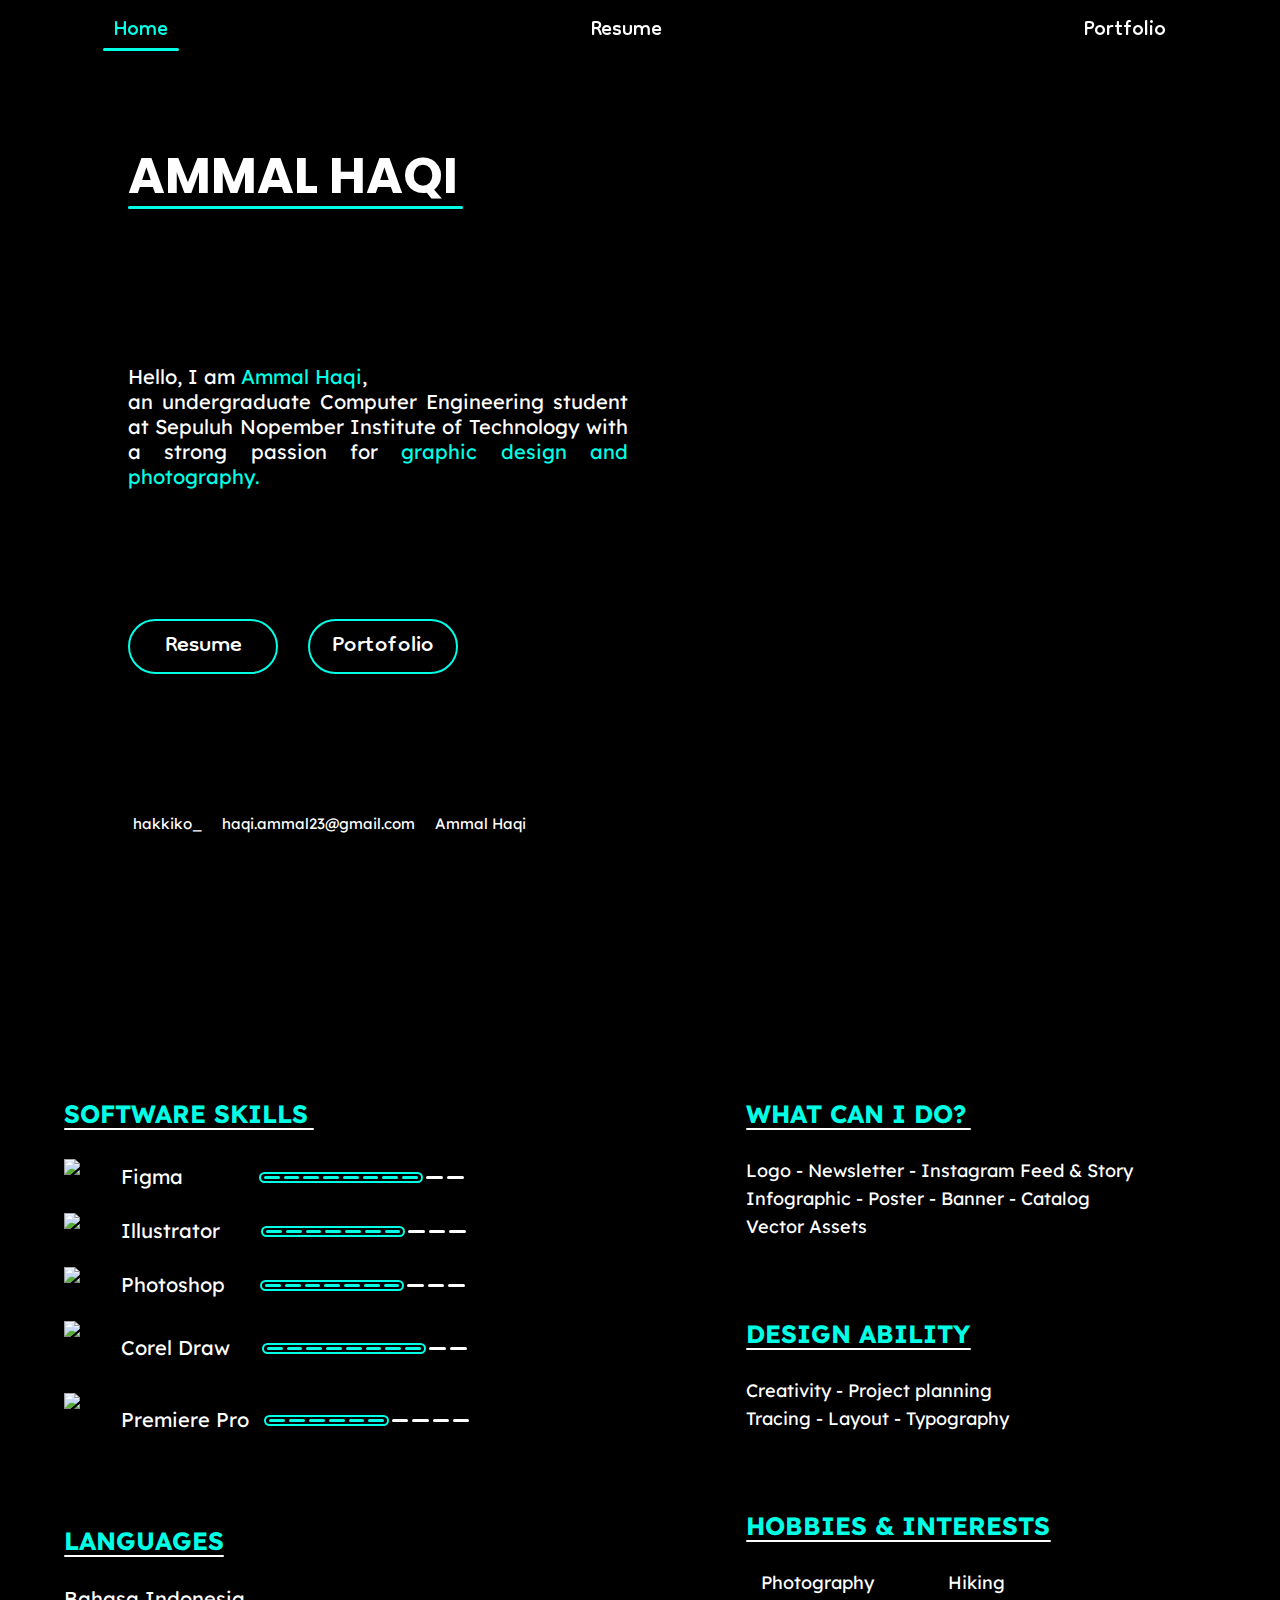
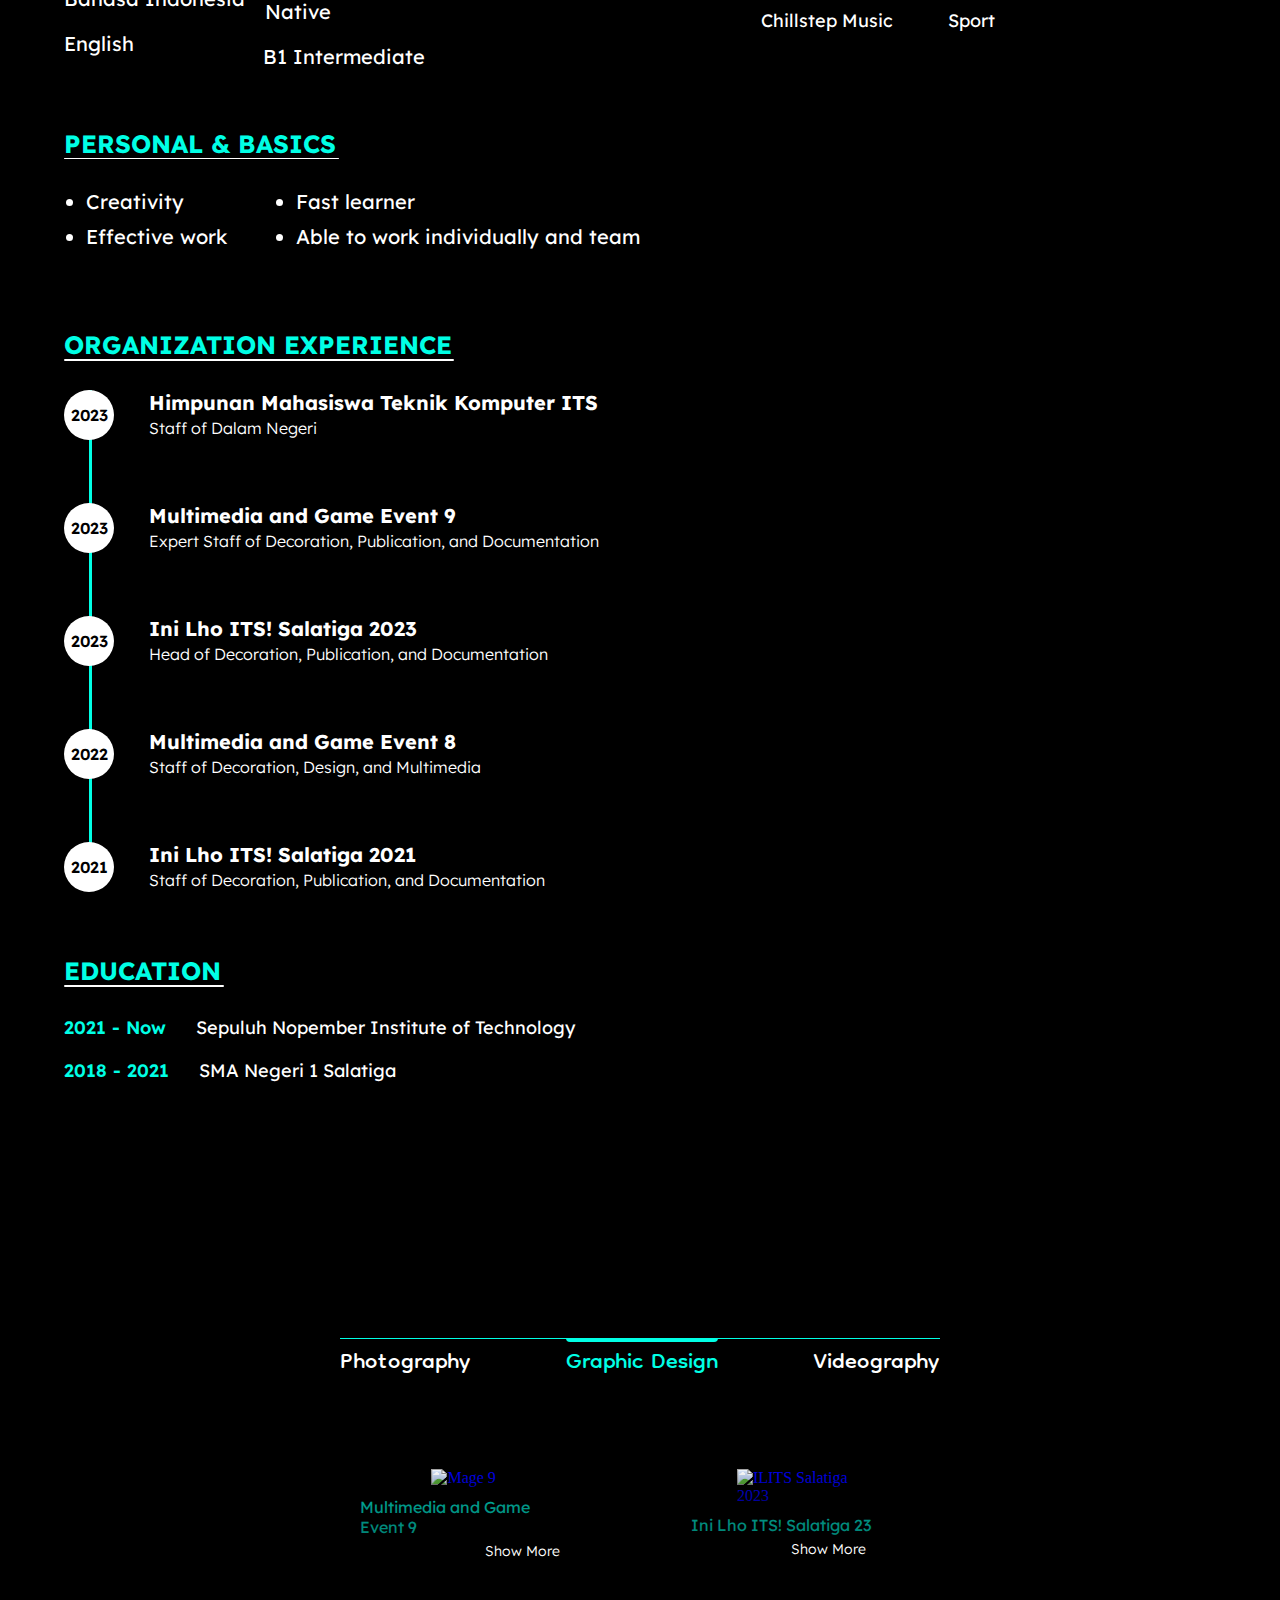
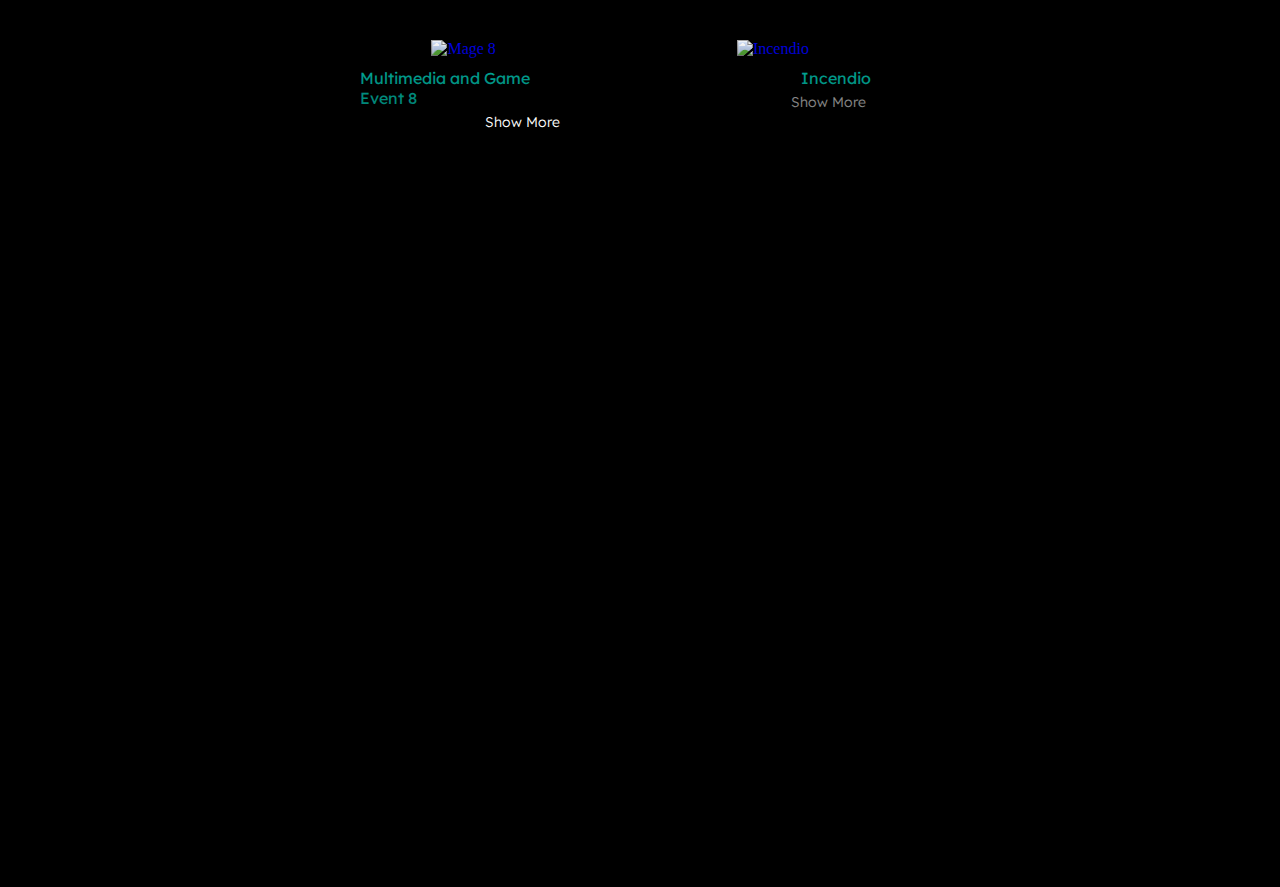
==== commit 7c48b224: "Update index.html" ====
--- a/index.html
+++ b/index.html
@@ -58,7 +58,7 @@
                     
                     <div class="button-home">
                         <a href="#resume" class="home-resume"><button class="button-resume">Resume</button></a>
-                        <a href="#porto" class="home-porto"><button class="button-porto">Portofolio</button></a>
+                        <a href="#portfolio" class="home-porto"><button class="button-porto">Portofolio</button></a>
                     </div>
 
                     <div class="sosmed-home">
@@ -201,41 +201,13 @@
                                     </div>
 
                                     <div class="indo">
-                                        <p>Bahasa Indonesia</p>
-                                        <div class="rank-indo">
-                                            <div class="filled-indo">
-                                                <div class="segment filled"></div>
-                                                <div class="segment filled"></div>
-                                                <div class="segment filled"></div>
-                                                <div class="segment filled"></div>
-                                                <div class="segment filled"></div>
-                                                <div class="segment filled"></div>
-                                                <div class="segment filled"></div>
-                                                <div class="segment filled"></div>
-                                                <div class="segment filled"></div>
-                                                <div class="segment filled"></div>
-                                            </div>
-                                        </div>
+                                        <p class="indo-title">Bahasa Indonesia </p>
+                                        <p class="rank-indo">Native</p>
                                     </div>
 
                                     <div class="english">
-                                        <p>English</p>
-                                        <div class="rank-english">
-                                            <div class="filled-english">
-                                                <div class="segment filled"></div>
-                                                <div class="segment filled"></div>
-                                                <div class="segment filled"></div>
-                                                <div class="segment filled"></div>
-                                                <div class="segment filled"></div>
-                                                <div class="segment filled"></div>
-                                                <div class="segment filled"></div>
-                                            </div>
-                                            <div class="empty-english">
-                                                <div class="segment empty"></div>
-                                                <div class="segment empty"></div>
-                                                <div class="segment empty"></div>
-                                            </div>
-                                        </div>
+                                        <p class="english-title">English </p>
+                                        <p class="rank-english">B1 Intermediate</p>
                                     </div>
 
 
--- a/style.css
+++ b/style.css
@@ -1270,7 +1270,7 @@
     }
 
     .porto-nav {
-        width: 500px;
+        width: 520px;
     }
 
     .porto-nav ul {
@@ -1416,8 +1416,9 @@
     }
 
     .menu-nav ul li a {
-        font-size: 35px;
-    }
+        font-size: 27px;
+    }
+
 
     .nama {
         margin-top: 120px;
